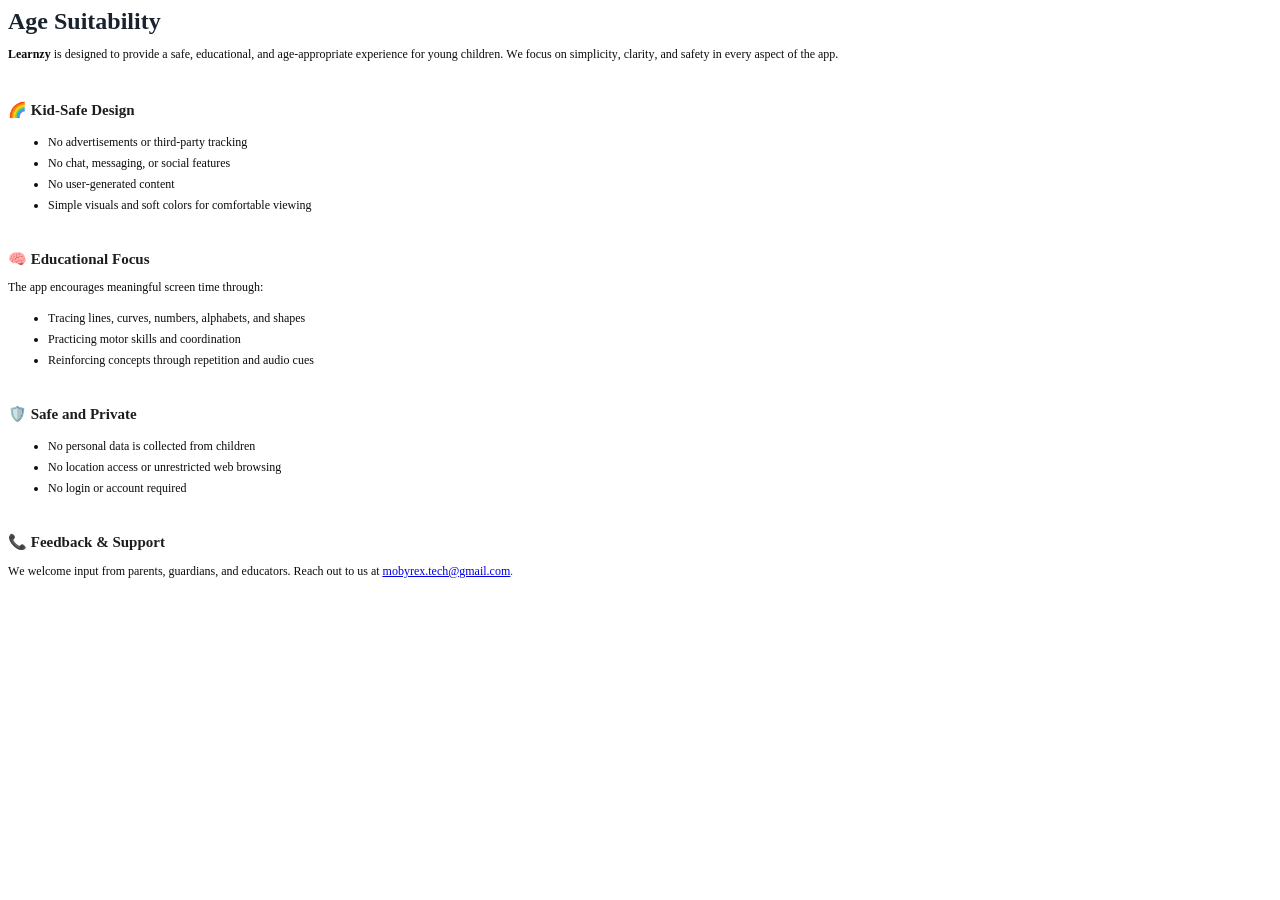
==== age-suitability.html @ 8aa589b8 "Added html files" ====
<!DOCTYPE html PUBLIC "-//W3C//DTD HTML 4.01//EN" "http://www.w3.org/TR/html4/strict.dtd">
<html>
<head>
  <meta http-equiv="Content-Type" content="text/html; charset=utf-8">
  <meta http-equiv="Content-Style-Type" content="text/css">
  <title></title>
  <meta name="Generator" content="Cocoa HTML Writer">
  <meta name="CocoaVersion" content="2575.6">
  <style type="text/css">
    p.p2 {margin: 0.0px 0.0px 12.0px 0.0px; font: 12.0px 'Helvetica Neue'; color: #0c0c0c; -webkit-text-stroke: #0c0c0c}
    p.p3 {margin: 0.0px 0.0px 12.0px 0.0px; font: 12.0px 'Helvetica Neue'; color: #0c0c0c; -webkit-text-stroke: #0c0c0c; min-height: 14.0px}
    p.p6 {margin: 0.0px 0.0px 6.0px 0.0px; font: 12.0px 'Helvetica Neue'; color: #0c0c0c; -webkit-text-stroke: #0c0c0c; min-height: 14.0px}
    li.li5 {margin: 0.0px 0.0px 6.0px 0.0px; font: 12.0px 'Helvetica Neue'; color: #0c0c0c; -webkit-text-stroke: #0c0c0c}
    span.s1 {font-kerning: none}
    span.s2 {font: 15.0px 'Apple Color Emoji'; font-kerning: none}
    span.s3 {-webkit-text-stroke: 0px #000000}
    span.s4 {font: 12.0px 'Helvetica Neue'; text-decoration: underline ; font-kerning: none; color: #0000e3; -webkit-text-stroke: 0px #0000e3}
    span.s5 {font: 10.8px 'Helvetica Neue'; font-kerning: none; color: #333333; -webkit-text-stroke: 0px #333333}
    ul.ul1 {list-style-type: disc}
  </style>
</head>
<body>
<h1 style="margin: 0.0px 0.0px 12.0px 0.0px; font: 24.0px 'Helvetica Neue'; color: #192330; -webkit-text-stroke: #192330"><span class="s1"><b>Age Suitability</b><b></b></span></h1>
<p class="p2"><span class="s1"><b>Learnzy</b> is designed to provide a safe, educational, and age-appropriate experience for young children. We focus on simplicity, clarity, and safety in every aspect of the app.</span></p>
<p class="p3"><span class="s1"></span><br></p>
<h2 style="margin: 0.0px 0.0px 12.4px 0.0px; font: 15.0px 'Helvetica Neue'; color: #1d1d1d; -webkit-text-stroke: #1d1d1d"><span class="s2">🌈</span><span class="s1"><b> Kid-Safe Design</b><b></b></span></h2>
<ul class="ul1">
  <li class="li5"><span class="s3"></span><span class="s1">No advertisements or third-party tracking</span></li>
  <li class="li5"><span class="s3"></span><span class="s1">No chat, messaging, or social features</span></li>
  <li class="li5"><span class="s3"></span><span class="s1">No user-generated content</span></li>
  <li class="li5"><span class="s3"></span><span class="s1">Simple visuals and soft colors for comfortable viewing</span></li>
</ul>
<p class="p6"><span class="s1"></span><br></p>
<h2 style="margin: 0.0px 0.0px 12.4px 0.0px; font: 15.0px 'Helvetica Neue'; color: #1d1d1d; -webkit-text-stroke: #1d1d1d"><span class="s2">🧠</span><span class="s1"><b> Educational Focus</b><b></b></span></h2>
<p class="p2"><span class="s1">The app encourages meaningful screen time through:</span></p>
<ul class="ul1">
  <li class="li5"><span class="s3"></span><span class="s1">Tracing lines, curves, numbers, alphabets, and shapes</span></li>
  <li class="li5"><span class="s3"></span><span class="s1">Practicing motor skills and coordination</span></li>
  <li class="li5"><span class="s3"></span><span class="s1">Reinforcing concepts through repetition and audio cues</span></li>
</ul>
<p class="p6"><span class="s1"></span><br></p>
<h2 style="margin: 0.0px 0.0px 12.4px 0.0px; font: 15.0px 'Helvetica Neue'; color: #1d1d1d; -webkit-text-stroke: #1d1d1d"><span class="s2">🛡️</span><span class="s1"><b> Safe and Private</b><b></b></span></h2>
<ul class="ul1">
  <li class="li5"><span class="s3"></span><span class="s1">No personal data is collected from children</span></li>
  <li class="li5"><span class="s3"></span><span class="s1">No location access or unrestricted web browsing</span></li>
  <li class="li5"><span class="s3"></span><span class="s1">No login or account required</span></li>
</ul>
<p class="p6"><span class="s1"></span><br></p>
<h2 style="margin: 0.0px 0.0px 12.4px 0.0px; font: 15.0px 'Helvetica Neue'; color: #1d1d1d; -webkit-text-stroke: #1d1d1d"><span class="s2">📞</span><span class="s1"><b> Feedback &amp; Support</b><b></b></span></h2>
<p class="p2"><span class="s1">We welcome input from parents, guardians, and educators. Reach out to us at <a href="mailto:mobyrex.tech@gmail.com"><span class="s4">mobyrex.tech@gmail.com</span></a></span><span class="s5">.</span></p>
</body>
</html>
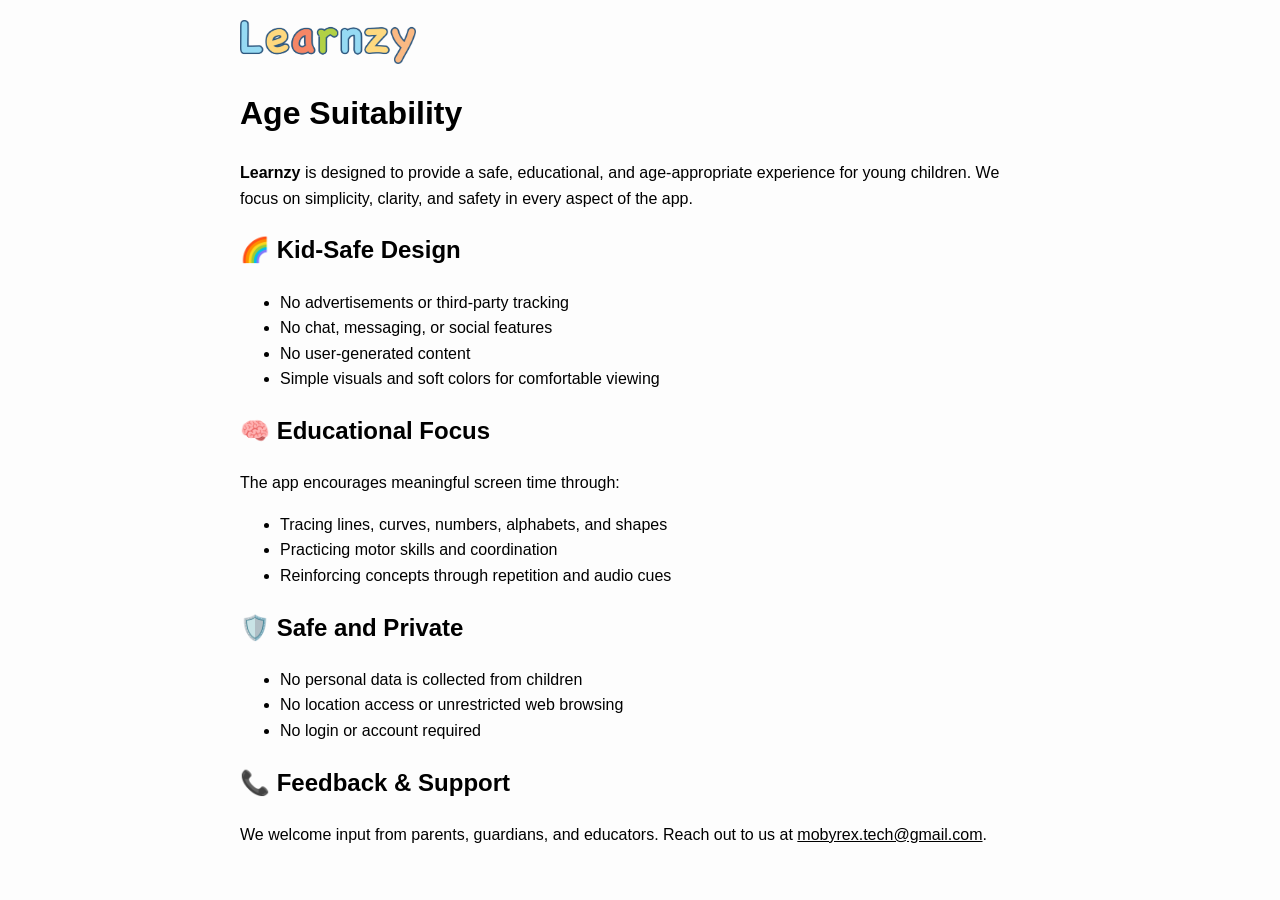
==== commit c28709ed: "Updated html files" ====
--- a/age-suitability.html
+++ b/age-suitability.html
@@ -1,52 +1,42 @@
-<!DOCTYPE html PUBLIC "-//W3C//DTD HTML 4.01//EN" "http://www.w3.org/TR/html4/strict.dtd">
-<html>
+<!DOCTYPE html>
+<html lang="en">
 <head>
-  <meta http-equiv="Content-Type" content="text/html; charset=utf-8">
-  <meta http-equiv="Content-Style-Type" content="text/css">
-  <title></title>
-  <meta name="Generator" content="Cocoa HTML Writer">
-  <meta name="CocoaVersion" content="2575.6">
-  <style type="text/css">
-    p.p2 {margin: 0.0px 0.0px 12.0px 0.0px; font: 12.0px 'Helvetica Neue'; color: #0c0c0c; -webkit-text-stroke: #0c0c0c}
-    p.p3 {margin: 0.0px 0.0px 12.0px 0.0px; font: 12.0px 'Helvetica Neue'; color: #0c0c0c; -webkit-text-stroke: #0c0c0c; min-height: 14.0px}
-    p.p6 {margin: 0.0px 0.0px 6.0px 0.0px; font: 12.0px 'Helvetica Neue'; color: #0c0c0c; -webkit-text-stroke: #0c0c0c; min-height: 14.0px}
-    li.li5 {margin: 0.0px 0.0px 6.0px 0.0px; font: 12.0px 'Helvetica Neue'; color: #0c0c0c; -webkit-text-stroke: #0c0c0c}
-    span.s1 {font-kerning: none}
-    span.s2 {font: 15.0px 'Apple Color Emoji'; font-kerning: none}
-    span.s3 {-webkit-text-stroke: 0px #000000}
-    span.s4 {font: 12.0px 'Helvetica Neue'; text-decoration: underline ; font-kerning: none; color: #0000e3; -webkit-text-stroke: 0px #0000e3}
-    span.s5 {font: 10.8px 'Helvetica Neue'; font-kerning: none; color: #333333; -webkit-text-stroke: 0px #333333}
-    ul.ul1 {list-style-type: disc}
-  </style>
+  <meta charset="UTF-8" />
+  <meta name="viewport" content="width=device-width, initial-scale=1.0"/>
+  <title>Age Suitability</title>
+  <link rel="stylesheet" href="learnzy-style.css" />
 </head>
 <body>
-<h1 style="margin: 0.0px 0.0px 12.0px 0.0px; font: 24.0px 'Helvetica Neue'; color: #192330; -webkit-text-stroke: #192330"><span class="s1"><b>Age Suitability</b><b></b></span></h1>
-<p class="p2"><span class="s1"><b>Learnzy</b> is designed to provide a safe, educational, and age-appropriate experience for young children. We focus on simplicity, clarity, and safety in every aspect of the app.</span></p>
-<p class="p3"><span class="s1"></span><br></p>
-<h2 style="margin: 0.0px 0.0px 12.4px 0.0px; font: 15.0px 'Helvetica Neue'; color: #1d1d1d; -webkit-text-stroke: #1d1d1d"><span class="s2">🌈</span><span class="s1"><b> Kid-Safe Design</b><b></b></span></h2>
-<ul class="ul1">
-  <li class="li5"><span class="s3"></span><span class="s1">No advertisements or third-party tracking</span></li>
-  <li class="li5"><span class="s3"></span><span class="s1">No chat, messaging, or social features</span></li>
-  <li class="li5"><span class="s3"></span><span class="s1">No user-generated content</span></li>
-  <li class="li5"><span class="s3"></span><span class="s1">Simple visuals and soft colors for comfortable viewing</span></li>
-</ul>
-<p class="p6"><span class="s1"></span><br></p>
-<h2 style="margin: 0.0px 0.0px 12.4px 0.0px; font: 15.0px 'Helvetica Neue'; color: #1d1d1d; -webkit-text-stroke: #1d1d1d"><span class="s2">🧠</span><span class="s1"><b> Educational Focus</b><b></b></span></h2>
-<p class="p2"><span class="s1">The app encourages meaningful screen time through:</span></p>
-<ul class="ul1">
-  <li class="li5"><span class="s3"></span><span class="s1">Tracing lines, curves, numbers, alphabets, and shapes</span></li>
-  <li class="li5"><span class="s3"></span><span class="s1">Practicing motor skills and coordination</span></li>
-  <li class="li5"><span class="s3"></span><span class="s1">Reinforcing concepts through repetition and audio cues</span></li>
-</ul>
-<p class="p6"><span class="s1"></span><br></p>
-<h2 style="margin: 0.0px 0.0px 12.4px 0.0px; font: 15.0px 'Helvetica Neue'; color: #1d1d1d; -webkit-text-stroke: #1d1d1d"><span class="s2">🛡️</span><span class="s1"><b> Safe and Private</b><b></b></span></h2>
-<ul class="ul1">
-  <li class="li5"><span class="s3"></span><span class="s1">No personal data is collected from children</span></li>
-  <li class="li5"><span class="s3"></span><span class="s1">No location access or unrestricted web browsing</span></li>
-  <li class="li5"><span class="s3"></span><span class="s1">No login or account required</span></li>
-</ul>
-<p class="p6"><span class="s1"></span><br></p>
-<h2 style="margin: 0.0px 0.0px 12.4px 0.0px; font: 15.0px 'Helvetica Neue'; color: #1d1d1d; -webkit-text-stroke: #1d1d1d"><span class="s2">📞</span><span class="s1"><b> Feedback &amp; Support</b><b></b></span></h2>
-<p class="p2"><span class="s1">We welcome input from parents, guardians, and educators. Reach out to us at <a href="mailto:mobyrex.tech@gmail.com"><span class="s4">mobyrex.tech@gmail.com</span></a></span><span class="s5">.</span></p>
+  <img src="appIcon.png" alt="Learnzy" class="brand-logo" />
+
+  <h1>Age Suitability</h1>
+
+  <p><strong>Learnzy</strong> is designed to provide a safe, educational, and age-appropriate experience for young children. We focus on simplicity, clarity, and safety in every aspect of the app.</p>
+
+  <h2>🌈 Kid-Safe Design</h2>
+  <ul>
+    <li>No advertisements or third-party tracking</li>
+    <li>No chat, messaging, or social features</li>
+    <li>No user-generated content</li>
+    <li>Simple visuals and soft colors for comfortable viewing</li>
+  </ul>
+
+  <h2>🧠 Educational Focus</h2>
+  <p>The app encourages meaningful screen time through:</p>
+  <ul>
+    <li>Tracing lines, curves, numbers, alphabets, and shapes</li>
+    <li>Practicing motor skills and coordination</li>
+    <li>Reinforcing concepts through repetition and audio cues</li>
+  </ul>
+
+  <h2>🛡️ Safe and Private</h2>
+  <ul>
+    <li>No personal data is collected from children</li>
+    <li>No location access or unrestricted web browsing</li>
+    <li>No login or account required</li>
+  </ul>
+
+  <h2>📞 Feedback &amp; Support</h2>
+  <p>We welcome input from parents, guardians, and educators. Reach out to us at <a href="mailto:mobyrex.tech@gmail.com">mobyrex.tech@gmail.com</a>.</p>
 </body>
 </html>
--- a/learnzy-style.css
+++ b/learnzy-style.css
@@ -0,0 +1,23 @@
+body {
+  font-family: Arial, sans-serif;
+  padding: 20px;
+  max-width: 800px;
+  margin: auto;
+  background-color: #fdfdfd;
+  color: #000; /* Black font color */
+  line-height: 1.6;
+}
+h1, h2 {
+  color: #000; /* Ensure headings are also black */
+}
+.brand-logo {
+  display: block;
+  max-width: 176px;
+  width: 100%;
+  height: auto;
+  margin: 0 0 24px 0;
+}
+a {
+  color: #000; /* Links are also black */
+  text-decoration: underline;
+}
